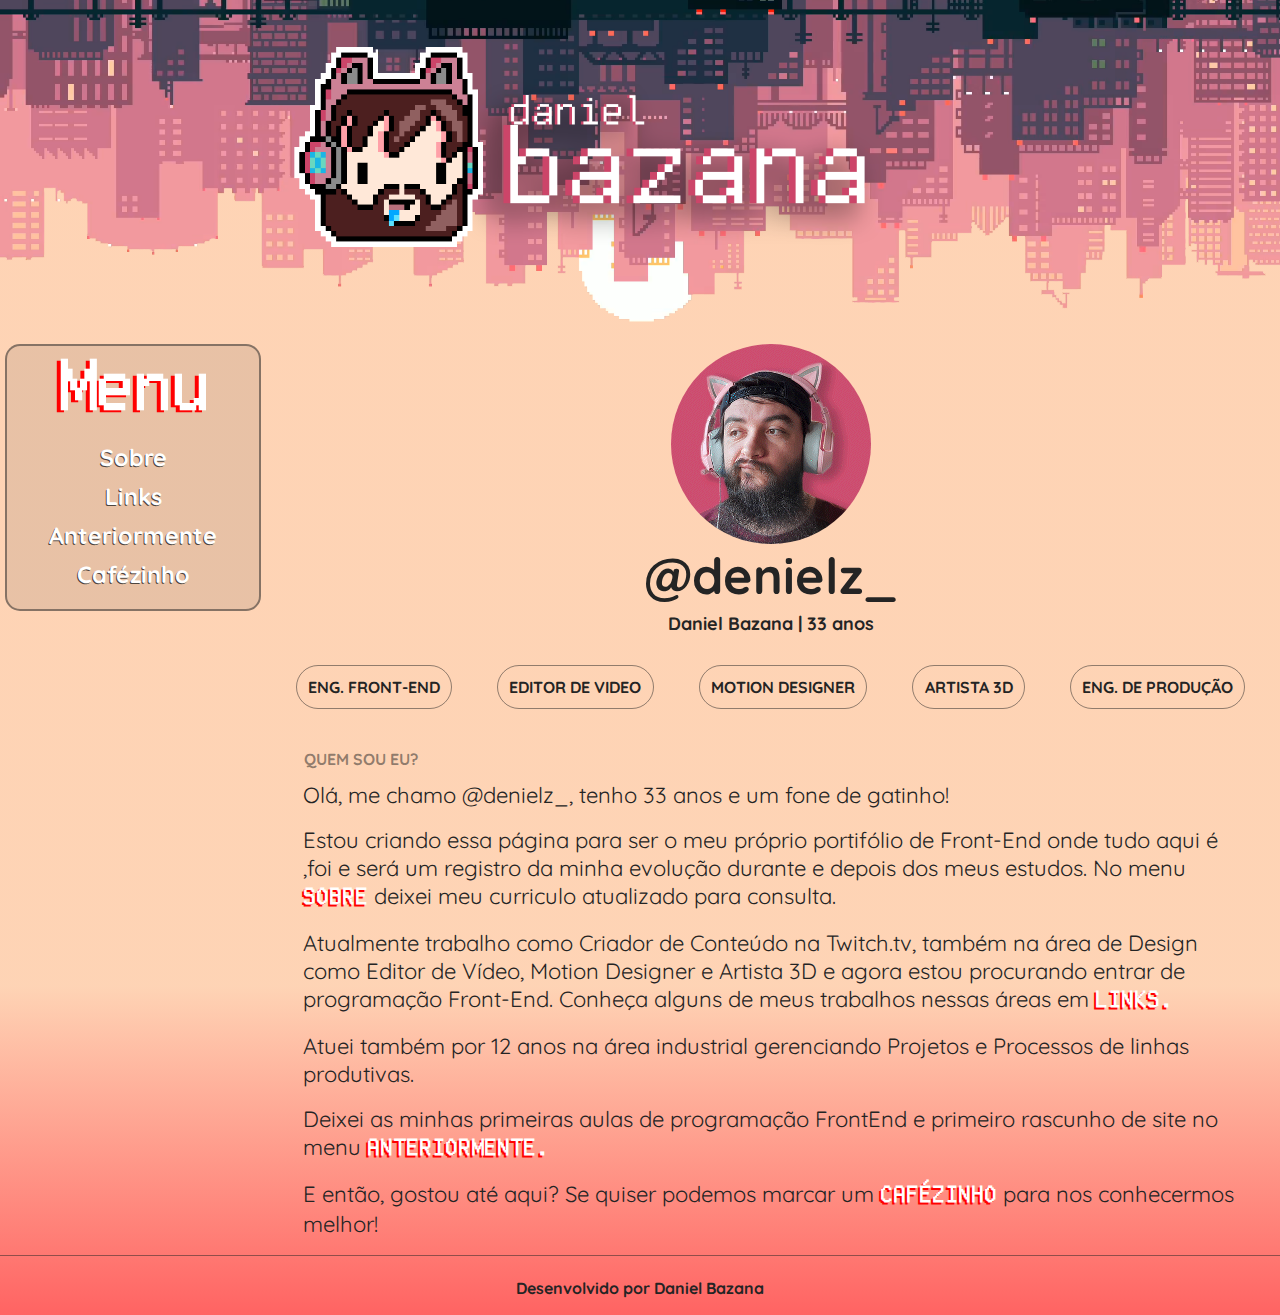
==== index.html @ 46f77204 "changing home 1.0" ====
<!DOCTYPE html>
<html lang="en">
    <head>
        <meta charset="UTF-8">
        <meta http-equiv="X-UA-Compatible" content="IE=edge">
        <meta name="viewport" content="width=device-width, initial-scale=1.0">
		
		<link rel="stylesheet" type="text/css" href="./css/new-style01.css">
    
        <link rel="preconnect" href="https://fonts.googleapis.com">
        <link rel="preconnect" href="https://fonts.gstatic.com" crossorigin>
        <link href="https://fonts.googleapis.com/css2?family=Quicksand:wght@300;400;500;600;700&display=swap" rel="stylesheet">
		
	</head>
	<body>
		<header>
			<img class="banner" src="./anexos/banner/daniel-webpage-banner-03.png" alt="Imagem de cabeçalho da página">
		</header>
		<section>
			<div id="container">
				<nav class="navegação">
					<div>
						<h1>Menu</h1>
					</div>	
					<ul>
						<li><a href="01-curriculo.html" class="menu-01">Sobre</a></li>
						<li><a href="02-links.html" class="menu-01">Links</a></li>
						<li><a href="./old-page/daniel-bazana-homepage02.html" class="menu-01">Anteriormente</a></li>
						<li><a href="./03-cafezinho.html" class="menu-01">Cafézinho</a></li>
					</ul>			
				</nav>
				<div class="conteudo">
					<div id="avatar">
						<img src="./anexos/avatar/Sequence 01.gif" alt="Imagem de Profile - Daniel Bazana">
					</div>
					<div class="name">
					<h2>@denielz_</h2>
					<h3>Daniel Bazana | 33 anos</h3>
					</div>

					<div class="tag tagx">
						<div class="tag01">Eng. Front-End</div>
						<div class="tag01">Editor de Video</div>
						<div class="tag01">Motion Designer</div>
						<div class="tag01">Artista 3D</div>
						<div class="tag01">Eng. de Produção</div>
					</div>

					<div class="text-01">
						<h4>Quem sou eu?</h4>

						<p>Olá, me chamo @denielz_, tenho 33 anos e um fone de gatinho!</p>

						<p>Estou criando essa página para ser o meu próprio portifólio de Front-End onde tudo aqui é ,foi e será um registro da minha evolução durante e depois dos meus estudos. No menu <a href="01-curriculo.html"><b class="enfase">SOBRE</b></a> deixei meu curriculo atualizado para consulta.</p>

						<p>Atualmente trabalho como Criador de Conteúdo na Twitch.tv, também na área de Design como Editor de Vídeo, Motion Designer e Artista 3D e agora estou procurando entrar de programação Front-End. Conheça alguns de meus trabalhos nessas áreas em <a href="02-links.html"><b class="enfase">LINKS.</b></a></p>

						<p>Atuei também por 12 anos na área industrial gerenciando Projetos e Processos de linhas produtivas.</p>
						
						<p>Deixei as minhas primeiras aulas de programação FrontEnd e primeiro rascunho de site no menu <a href="./old-page/daniel-bazana-homepage02.html"><b class="enfase">ANTERIORMENTE.</b></a></p>

						<p>E então, gostou até aqui? Se quiser podemos marcar um <a href="./03-cafezinho.html"><b class="enfase">CAFÉZINHO</b></a> para nos conhecermos melhor!</p>
					</div>
				</div>
			</div>

		</section>
		<footer>
			<p>Desenvolvido por Daniel Bazana</p>
		</footer>
	</body>
</html>
---- css/new-style01.css ----
/* INPUTS */
@import url("https://fonts.googleapis.com/css2?family=Quicksand:wght@300;400;500;600;700&display=swap");

@font-face {
    font-family: freepixel;
    src: url(../anexos/fonts/FreePixel.ttf) format('truetype');
}


/* CORE */
*{
    margin: 0 auto;
    box-sizing: border-box;   
}

div {
    margin: 0px auto;
}

body {
    background-image: linear-gradient(rgba(254, 197, 156, 0.75 ) 75%, rgba(255, 72, 71, 0.85));
    overflow-x: hidden;
    overflow-y: scroll;
}

.banner {
    display: flex;
    width: 100%;    
}


/* BODY */
#container {
    display: flex;
    font-family: 'Quicksand', sans-serif;
    color: #242424;
}


/* MENU */
nav {
    height: 100%;
    width: 20%;
    float: left;
    margin-left: 5px;
    background-color: rgba(36, 36, 36, 0.1);
}

.navegação {
    border: 2px solid rgba(36, 36, 36, 0.5);
    border-radius: 15px;
}

h1 {
    display: flex;
    justify-content: center;
    font-family: 'freepixel';
    font-size: 6vw;
    color: #fff;
    text-shadow: -0.3vw 0.14vw #ff0000;
}

ul {
    padding: 10px;
    text-align: center;
    list-style-type: none; 
}

li {
    text-align: center;
    list-style-type: none;
    padding-bottom: 10px;
}

.menu-01 {
    color: #fff; 
    font-size: 1.83vw;
    font-weight: bold;
    text-decoration: none;
    min-width: 1vw;
}

a {
    margin: 0px auto;
    text-decoration: none;
}


/* CONTENT-HOMEPAGE */
.conteudo {
    flex: 1 1;
}

#avatar {
    background-color: transparent;
    display: block;
    width: 200px;
    height: 200px;
    overflow: hidden;
    border-radius: 50%;
}

#avatar img {
    display: block;
    width: 100%;
}

.name {
    display: block;
    text-align: center;
}

li {
    text-shadow: -1px 1px rgba(36, 36, 36, 0.8);
}

h2 {
    font-size: 50px;
}

h3 {
    padding: 5px;
    font-size: 18px;

}

.tag {
    margin-top: 25px;
    text-transform: uppercase;
    display: flex;
    flex-wrap: wrap;
    margin-left: 12px;
    margin-right: 12px;
}

.tag01 {
    padding: 1.13%;
    font-weight: 700;
    font-size: 16px;
    border: 1px solid rgba(36, 36, 36, 0.5);
    border-radius: 40px;
}

.text-01 {
    margin: 30px 30px 0px 30px;
}

h4 {
    text-transform: uppercase;
    color: rgba(36, 36, 36, 0.5);
    padding-top: 10px;
    margin: 12px 12px 12px 12px;
    padding-left: 1px;
}

p {
    padding-bottom: 5px;
    margin: 12px 12px 12px 12px;
    font-size: 22px;
}

.enfase {
    font-size: 25px;
    font-family: "freepixel";
    color: #fff;
    text-shadow: -2px 2px #ff0000;
}


/* CONTENT-PG01-CURRICULO */
.name-cv {
    margin: 30px 30px 30px 30px;
    display: block;
    text-align: center;
}

.conteudo-cv {
    display: flex;
    flex-wrap: wrap;
    margin: 30px 30px 0px 30px;
}

.index {
    width: 20%;
    margin: 18px 12px 0px 12px;
    padding-top: 5px;
    font-size: 18px;
    border-top: 1px solid;   
}

.text-02 {
    width: 75%;    
}

.p01 {
    margin-bottom: 0px;
    padding-bottom: 0px;
}

.p02 {
    margin-top: 0px;
    margin-bottom: 15px;
}

.p03 {
    margin-top: 0px;
    margin-bottom: 30px;
}


/* CONTENT-PG02-LINKS */
.index-01 {
    width: 100%; 
    margin: 18px 12px 12px 12px;
    padding-top: 5px;
    font-size: 25px;
    border-bottom: 1px solid;
}

.icons {
    display: flex;
    flex-direction: row;
    flex-wrap: wrap;
    gap: 0.3rem;
    margin: 30px; 
}


/* CONTENT-PG03-CONTATO */
.avatarx {
    background-color: transparent;
    display: block;
    width: 200px;
    height: 200px;
    overflow: hidden;
    border-radius: 50%;
}

.avatarx img {
    display: block;
    width: 100%;
}

.contato {
    width: 100%;
}

.campo01 {
	display: flex;
	flex-direction: column;
    justify-content: center;
	align-items: center;
    border-bottom: 1px solid rgba(36, 36, 36, 0.5);
    /*margin-left: 0px;
    width: 75%;*/
}

.campo02 {
    display: flex;
	flex-direction: column;
    justify-content: center;
	align-items: center;
    
}

#nome {
	padding: 12px;
    font-weight: 700;
    font-size: 16px;
    border: 1px solid rgba(36, 36, 36, 0.5);
    border-radius: 40px;
    font-family: 'Quicksand', sans-serif;
}

#email {
	padding: 12px;
    font-weight: 700;
    font-size: 16px;
    border: 1px solid rgba(36, 36, 36, 0.5);
    border-radius: 40px;
    font-family: 'Quicksand', sans-serif;
}

#mensagem {
	padding: 12px;
    font-weight: 700;
    font-size: 16px;
    border: 1px solid rgba(36, 36, 36, 0.5);
    border-radius: 40px;
    font-family: 'Quicksand', sans-serif;
}

form div {
	width: 100vw;
	padding-top: 0.5rem;
    padding-bottom: 0.5rem;
}

form {
	width: 100%;
	display: flex;
	flex-direction: column;
	align-items: center;
}

[type="text"], [type="email"], textarea, label {
	display: block;
	width: 50%;
	font-size: 15px;
	padding-top: .3vh;
	padding-bottom: .3vh;
    margin: 0 auto;
}

input {
    margin: 0 auto;
}

label {
	font-size: 20px;
	margin: 0 auto;	
}

textarea {
    margin: 0 auto;
}

.send {
    width: 100%;
}

.submit {
	width: 120px;
    padding-top: 15px;
    padding-bottom: 15px;
	border-radius: 50px;
	border: 3px solid rgba(36, 36, 36, 0.5);
    margin: 0 auto;
}


/* FOOTER */
footer {
    padding-top: 10px;
    display: flex;
    justify-content: center;
    border-top: 1px solid rgba(36, 36, 36, 0.5);
    font-family: 'Quicksand', sans-serif;
    font-weight: bolder;
    color: #242424;
}

footer p {
    font-size: medium;
}


/* MEDIA QUERY*/

/* TABLET */
@media (max-width: 768px) {
    
    h4 {
        margin: 12px 10px 12px 10px;
        padding: 0;
        font-size: 18px;
    }
    #avatar {
        /*float: left;*/
        width: 150px;
        height: 150px;
        /*margin-left: 20px;*/
        
    }
    .name {
        text-align: center;
        margin: 10px 0px 10px 0px;
    }
    .enfase {
        font-size: 23px;
    }
    h2 {
        font-size: 32px;
    }
    h3 {
        padding: 0;
        font-size: 20px;
    }
    .name-cv {
        margin: 20px auto;
    }
    .conteudo-cv {
        margin: 15px 30px 0px 30px;
    }
    .tag {
        flex-direction: column;
    }
    .tag01 {
        font-size: 14px;
        margin-bottom: 4px;
    }
    .tagx {
        display: flex;
        flex-direction: row;
        margin: 20px 30px 10px 30px;
    }
    .text-01 {
        margin: 20px 20px 0px 20px;
    }
    .index {
        width: 100%;
        text-align: center;
        font-size: 17px;
        margin: 12px 12px 6px 12px;
    }
    .text-02 {
        width: 100%;
    }
    p {
        padding-bottom: 3px;
        margin: 12px 10px 12px 10px;
        font-size: 20px;
    }
    .index-01 {
        width:90%; 
        font-size: 20px;
    }
    .icons {
        float: left;
        margin: -60px;
        scale: 65%;
    }
    .avatarx {
        width: 150px;
        height: 150px;      
    }
    form div {
        width: 70vw;
    }
}


/* MOBILE */
@media (max-width: 425px) {
    #container {
        display: block;
    }
    nav {
        width: 95%;
        margin-left: 12px;
        margin-bottom: 20px;
        float: unset;
    }
    ul {
        display: flex;
        padding: 0;
    }
    .menu-01 {
        font-size: 1rem;
    }
    h4 {
        margin: 12px 10px 12px 10px;
        padding: 0;
        font-size: 17px;
    }
    #avatar {
        float: left;
        width: 120px;
        height: 120px;
        margin-left: 20px;
        
    }
    .name {
        text-align: center;
        margin: 35px 0px 20px 20px;
    }
    .enfase {
        font-size: 20px;
    }
    h2 {
        font-size: 25px;
    }
    h3 {
        padding: 0;
        font-size: 15px;
    }
    .name-cv {
        float: left;
        text-align: left;
        margin: 0px -50px 0px 20px;
    }
    .conteudo-cv {
        margin: 15px 30px 0px 30px;
    }
    .tag {
        flex-direction: column;
    }
    .tag01 {
        font-size: 13px;
        margin-bottom: 4px;
    }
    .tagx {
        display: flex;
        flex-direction: row;
        margin: 20px 0px 0px 0px;
    }
    .index {
        width: 100%;
        text-align: center;
        font-size: 17px;
        margin: 12px 12px 6px 12px;
    }
    .text-02 {
        width: 100%;
    }
    p {
        padding-bottom: 3px;
        margin: 12px 10px 12px 10px;
        font-size: 18px;
    }
    .index-01 {
        width:90%; 
        font-size: 16px;
    }
    .icons {
        display: flex;
        float: unset;
        margin: 0px;
        scale: 75%;
    }
    .avatarx {
        width: 120px;
        height: 120px;      
    }
    form div {
        width: 100vw;
    }
}
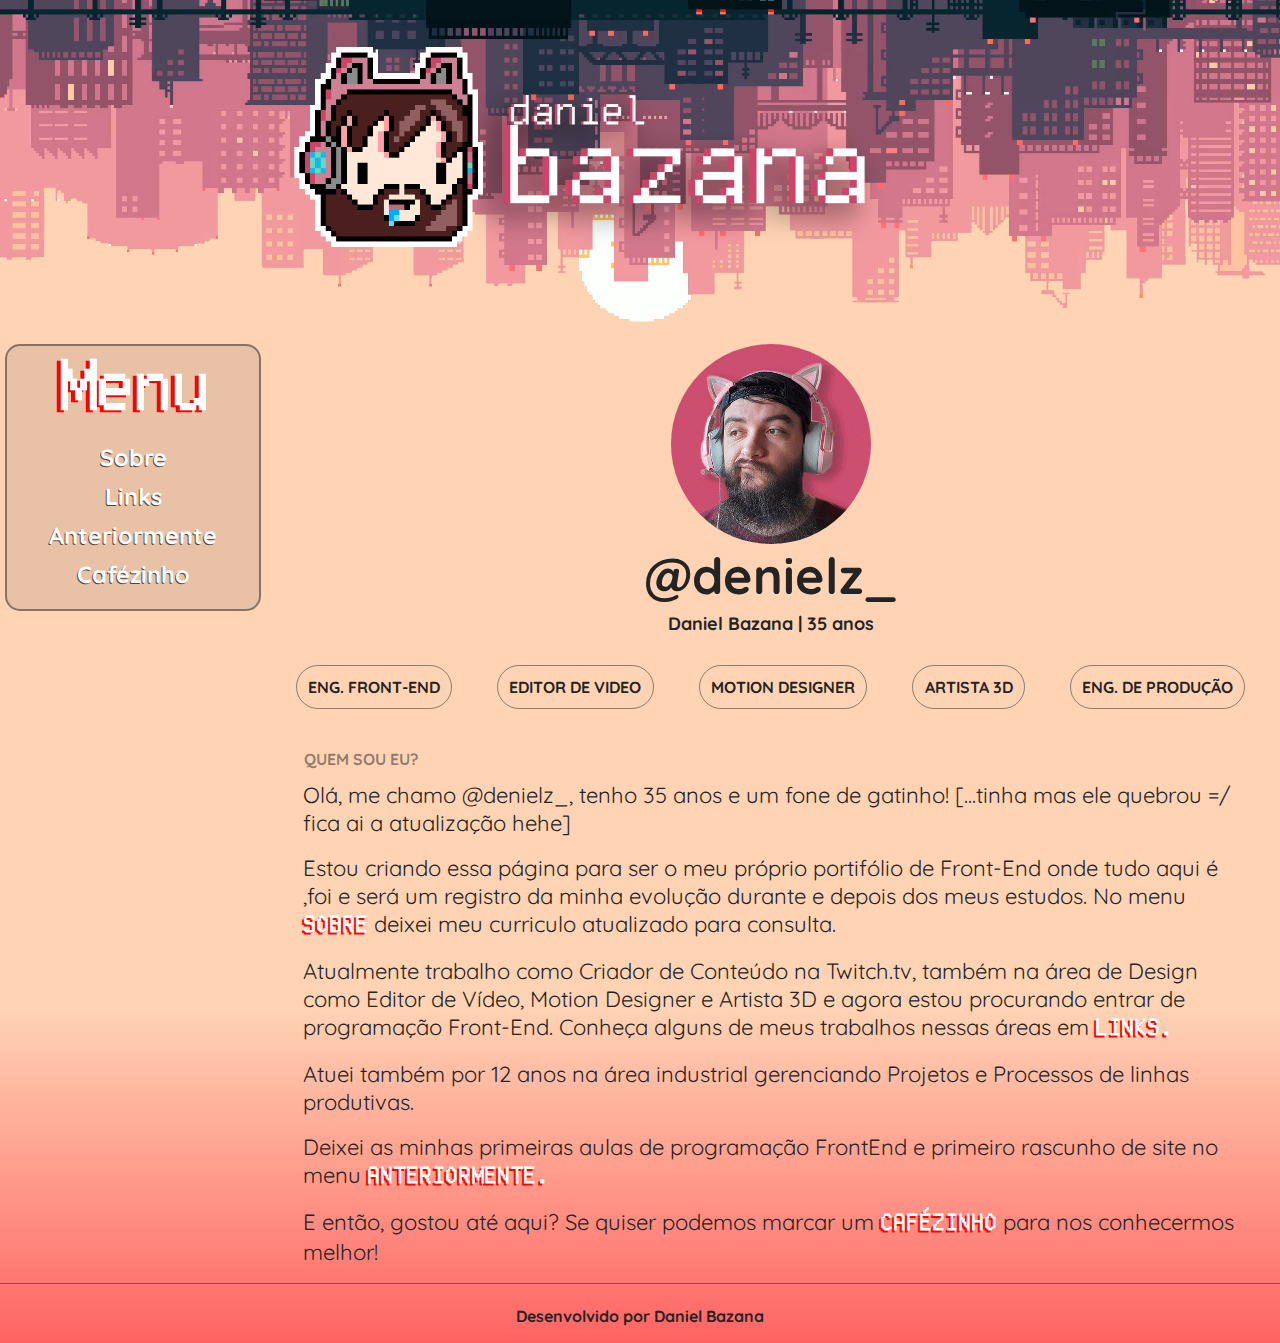
==== commit c04c8c55: "atualização do menu home" ====
--- a/index.html
+++ b/index.html
@@ -35,7 +35,7 @@
 					</div>
 					<div class="name">
 					<h2>@denielz_</h2>
-					<h3>Daniel Bazana | 33 anos</h3>
+					<h3>Daniel Bazana | 35 anos</h3>
 					</div>
 
 					<div class="tag tagx">
@@ -49,7 +49,7 @@
 					<div class="text-01">
 						<h4>Quem sou eu?</h4>
 
-						<p>Olá, me chamo @denielz_, tenho 33 anos e um fone de gatinho!</p>
+						<p>Olá, me chamo @denielz_, tenho 35 anos e um fone de gatinho! [...tinha mas ele quebrou =/ fica ai a atualização hehe]</p>
 
 						<p>Estou criando essa página para ser o meu próprio portifólio de Front-End onde tudo aqui é ,foi e será um registro da minha evolução durante e depois dos meus estudos. No menu <a href="01-curriculo.html"><b class="enfase">SOBRE</b></a> deixei meu curriculo atualizado para consulta.</p>
 
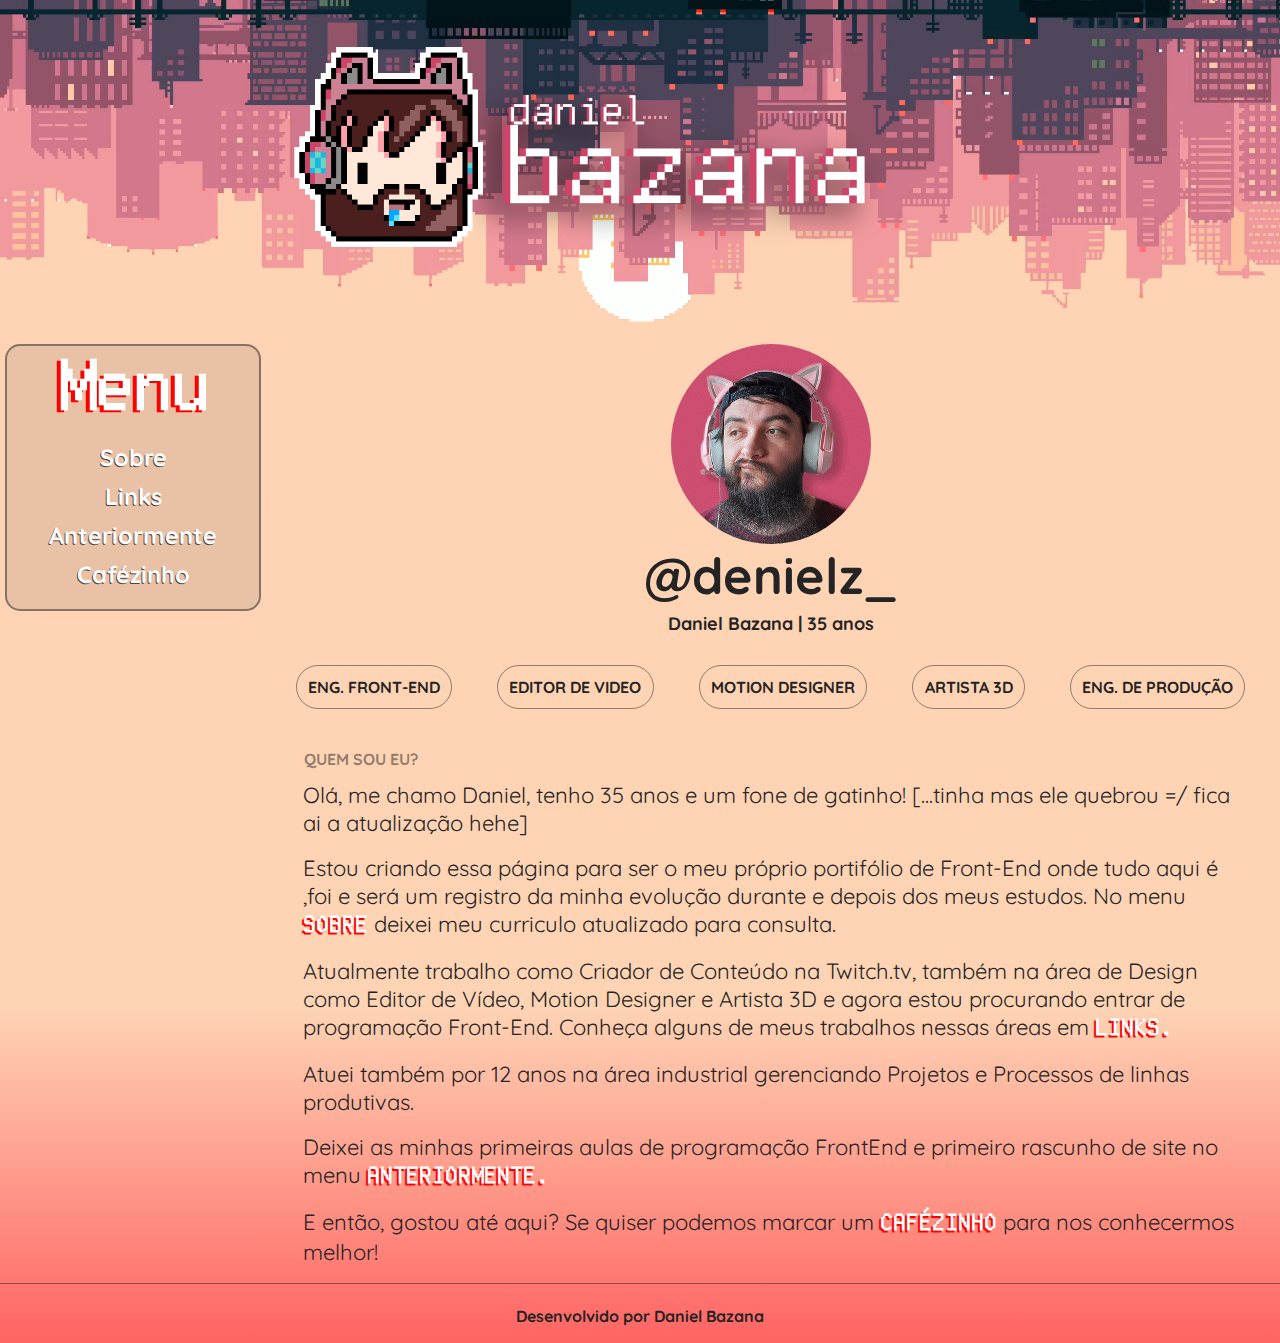
==== commit ca17c156: "atualização nome" ====
--- a/index.html
+++ b/index.html
@@ -49,7 +49,7 @@
 					<div class="text-01">
 						<h4>Quem sou eu?</h4>
 
-						<p>Olá, me chamo @denielz_, tenho 35 anos e um fone de gatinho! [...tinha mas ele quebrou =/ fica ai a atualização hehe]</p>
+						<p>Olá, me chamo Daniel, tenho 35 anos e um fone de gatinho! [...tinha mas ele quebrou =/ fica ai a atualização hehe]</p>
 
 						<p>Estou criando essa página para ser o meu próprio portifólio de Front-End onde tudo aqui é ,foi e será um registro da minha evolução durante e depois dos meus estudos. No menu <a href="01-curriculo.html"><b class="enfase">SOBRE</b></a> deixei meu curriculo atualizado para consulta.</p>
 
